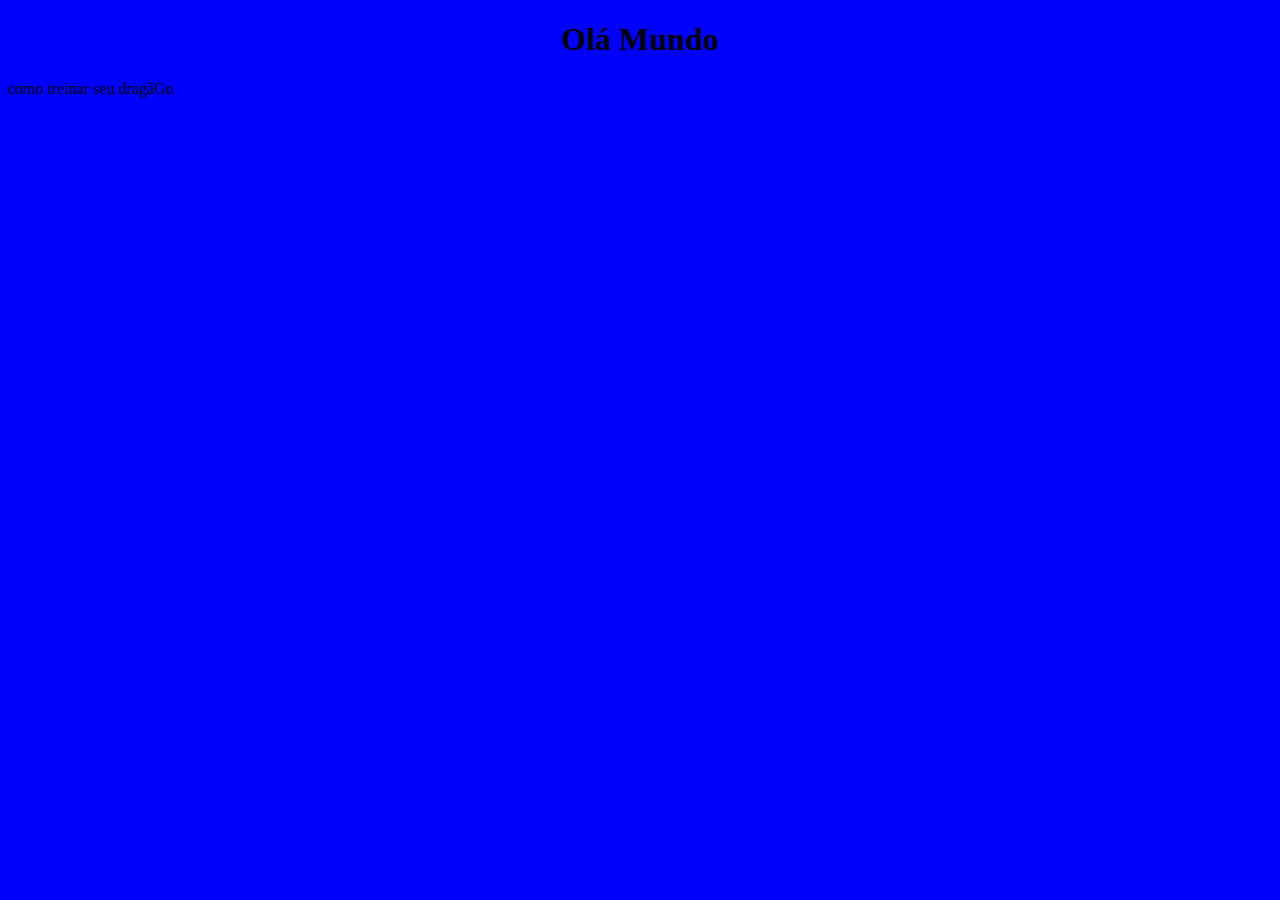
==== index .html @ c38e8c1f "m1" ====
<!DOCTYPE html>
<html lang="pt-br">
<head>
  <meta charset="UTF-8">
  <meta http-equiv="X-UA-Compatible" content="IE=edge">
  <meta name="viewport" content="width=device-width, initial-scale=1.0">
  <title>meu primeiro site</title>
  <link rel="stylesheet" href="css/style.css">
  <link rel="shortcut icon" href="favicon.ico" type="image/x-icon">


</head>
<body>
	<h1>Olá Mundo</h1>
   <p>como treinar seu dragãGo</p>
	
</body>

</html>
---- css/style.css ----
body{
    background-color: blue;
}

h1{

    color: black;
    text-align: center;
}
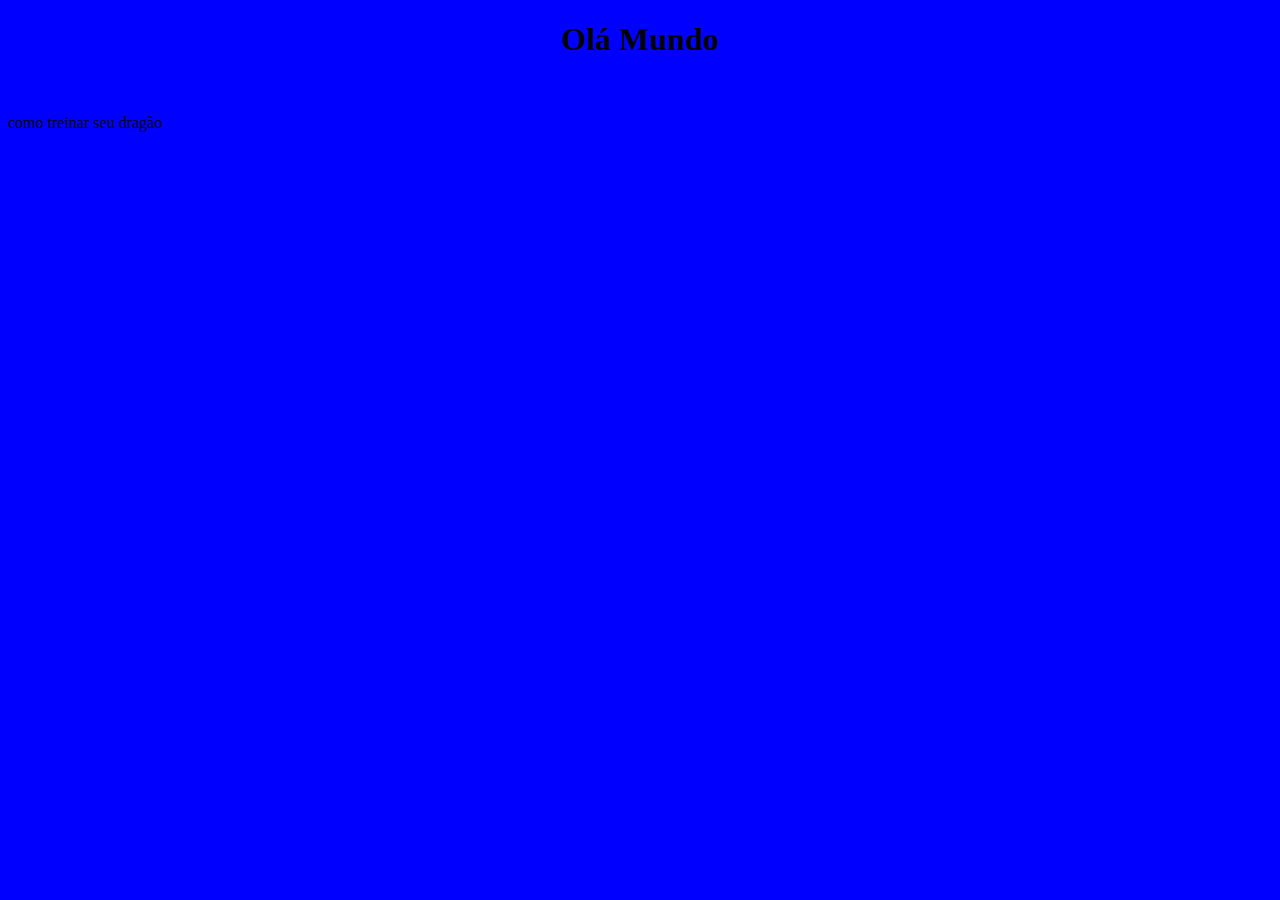
==== commit 3c066a1a: "m1" ====
--- a/index .html
+++ b/index .html
@@ -12,7 +12,8 @@
 </head>
 <body>
 	<h1>Olá Mundo</h1>
-   <p>como treinar seu dragãGo</p>
+  <img src="" alt="">
+   <p>como treinar seu dragão</p>
 	
 </body>
 
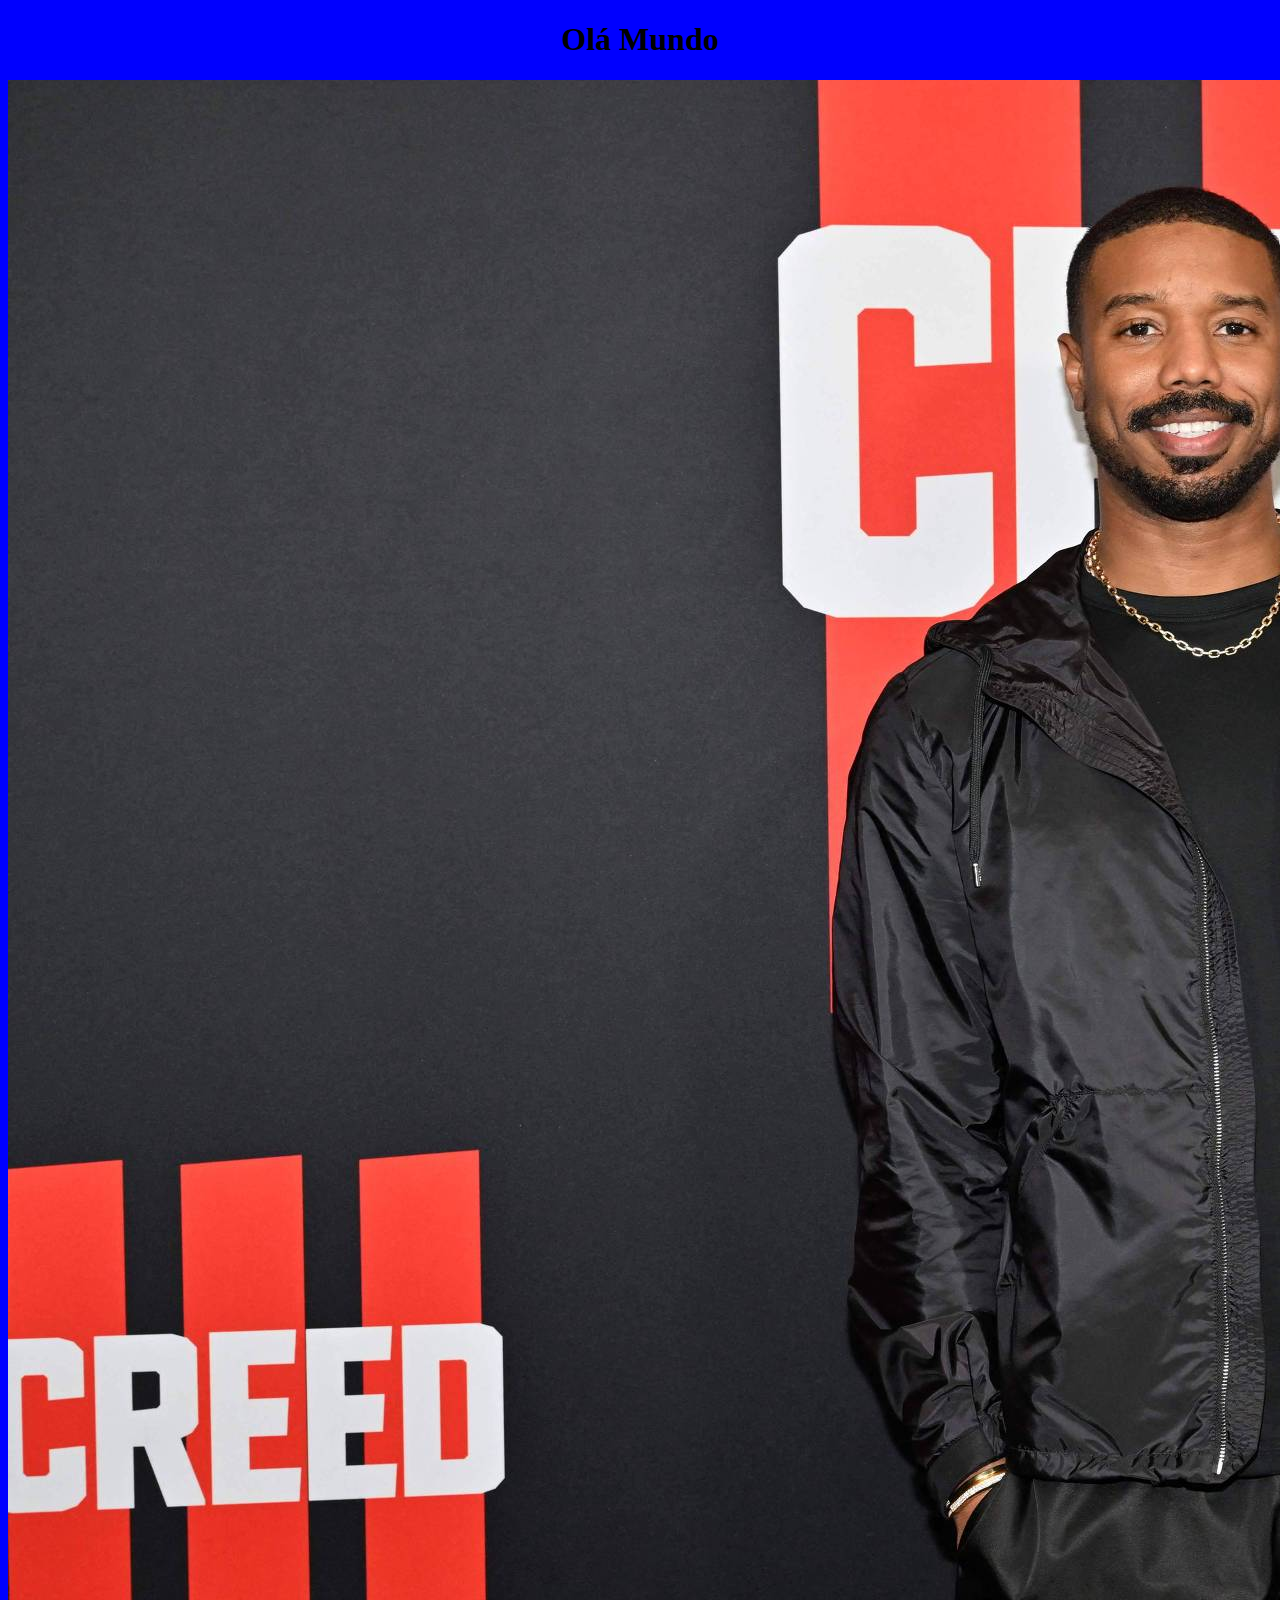
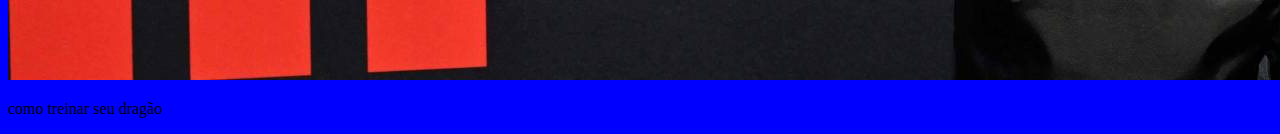
==== commit f4a14b4f: "m1" ====
--- a/index .html
+++ b/index .html
@@ -12,7 +12,7 @@
 </head>
 <body>
 	<h1>Olá Mundo</h1>
-  <img src="" alt="">
+  <img src="img/mb.jpg" alt="">
    <p>como treinar seu dragão</p>
 	
 </body>
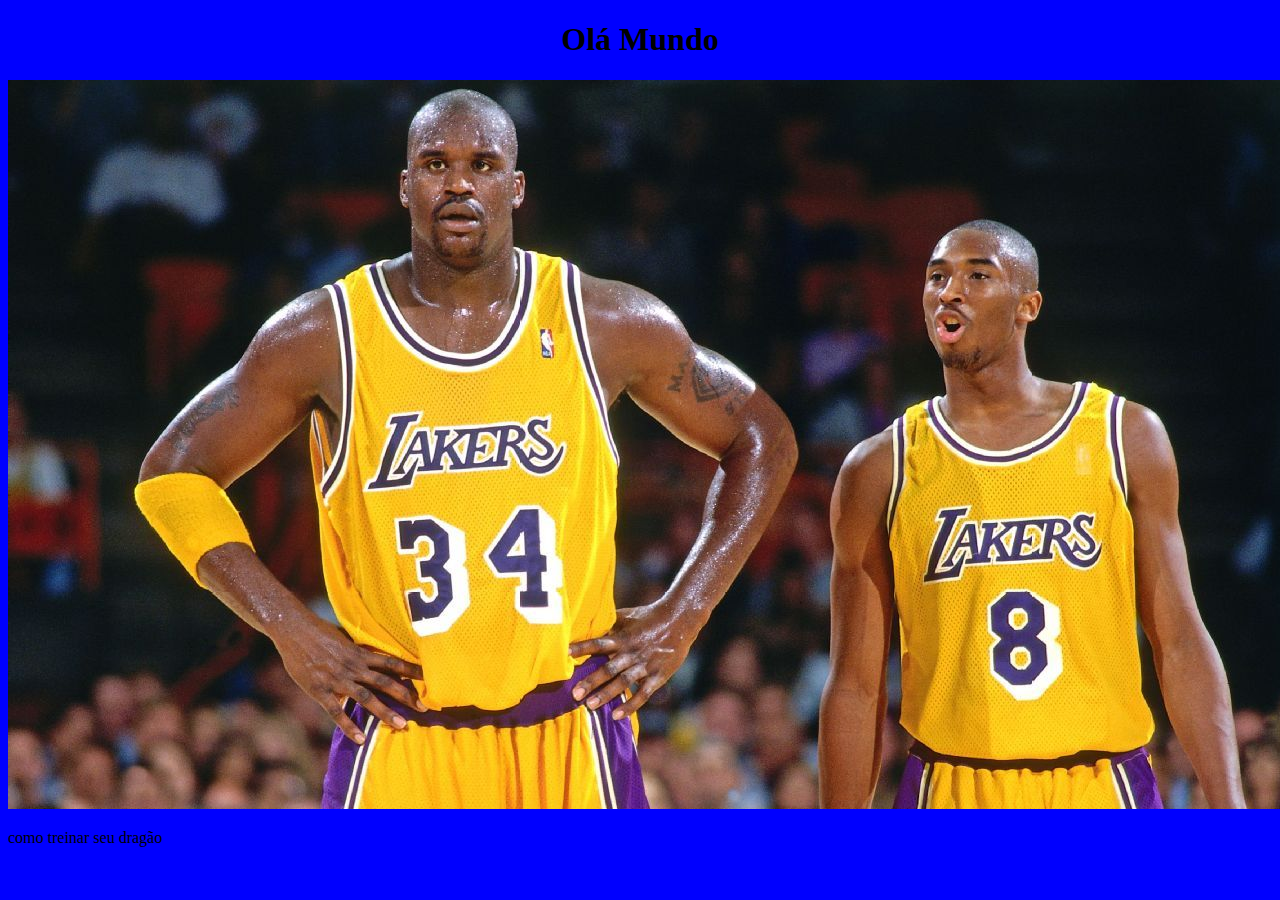
==== commit a77f3949: "m1" ====
--- a/index .html
+++ b/index .html
@@ -12,7 +12,7 @@
 </head>
 <body>
 	<h1>Olá Mundo</h1>
-  <img src="img/mb.jpg" alt="">
+  <img src="img/i.jfif" alt="">
    <p>como treinar seu dragão</p>
 	
 </body>
